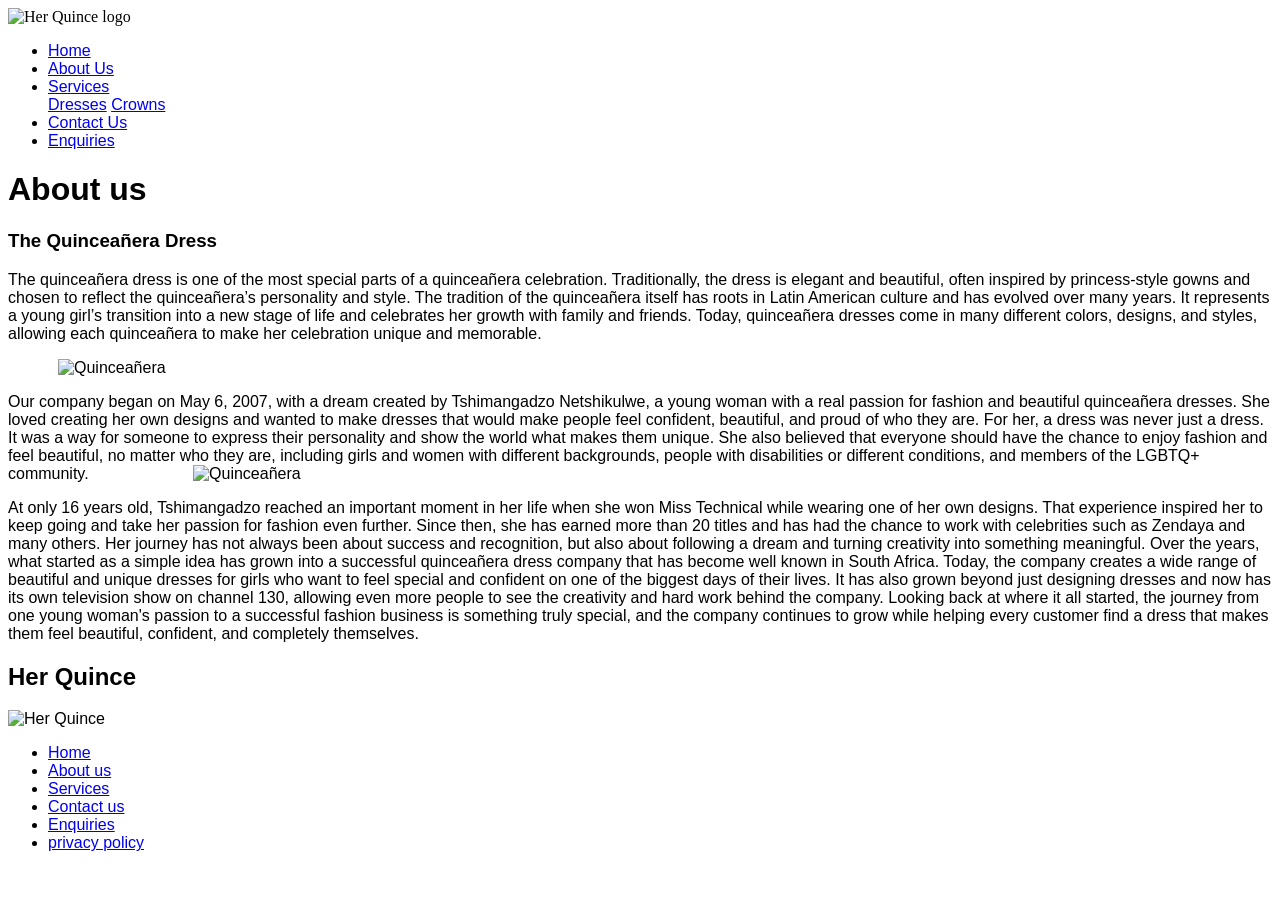
==== about.html @ 3050fed4 "Add files via upload" ====
<!DOCTYPE html>
<html lang="en">
<head>
    <meta charset="UTF-8">
    <meta name="viewport" content="width=device-width, initial-scale=1.0">

    <title>About Us | Her Quince</title>

    <meta name="description"
          content="Learn more about Her Quince and our quinceañera dresses, crowns and services.">

    <meta name="keywords"
          content="about Her Quince, quinceañera, quince dresses, quince crowns">

    <meta name="author" content="Her Quince">

<link rel="stylesheet" href="../css_assets/myFirstStyle.css"></head>
<body>
     <header>
        <img src="_images/estd 200.png" alt=" Her Quince logo">
        <nav>
    <ul style="font-family: 'Prata', sans-serif;">
        <li><a href="index.html">Home</a></li>

        <li><a href="about.html">About Us</a></li>

        <li class="dropdown">
            <a href="services.html">Services</a>

            <div class="dropdown-content">
                <a href="dresses.html">Dresses</a>
                <a href="crowns.html">Crowns</a>
            </div>
        </li>

        <li><a href="contact.html">Contact Us</a></li>

        <li><a href="enquiries.html">Enquiries</a></li>
    </ul>
</nav>

    </header>
    <main style="font-family: 'Prata', sans-serif;">
        <h1>
            About us
        </h1>
        <h3>
            The Quinceañera Dress
        </h3>
        <p>
        The quinceañera dress is one of the most special parts of a quinceañera celebration. Traditionally, the dress is elegant and beautiful, often inspired by princess-style gowns and chosen to reflect the quinceañera’s personality and style. The tradition of the quinceañera itself has roots in Latin American culture and has evolved over many years. It represents a young girl’s transition into a new stage of life and celebrates her growth with family and friends. Today, quinceañera dresses come in many different colors, designs, and styles, allowing each quinceañera to make her celebration unique and memorable.

        </p>
        <img src="_images/WhatsApp Image 2026-08-13 at 00.09.21 (1).png" style="position: relative; left: 50px;" alt="Quinceañera"> 
        <p>
            Our company began on May 6, 2007, with a dream created by Tshimangadzo Netshikulwe, a young woman with a real passion for fashion and beautiful quinceañera dresses. She loved creating her own designs and wanted to make dresses that would make people feel confident, beautiful, and proud of who they are. For her, a dress was never just a dress. It was a way for someone to express their personality and show the world what makes them unique. 
            She also believed that everyone should have the chance to enjoy fashion and feel beautiful, no matter who they are, including girls and women with different backgrounds, people with disabilities or different conditions, and members of the LGBTQ+ community. <img src="_images/WhatsApp Image 2026-08-13 at 00.09.21 (1) (1).jpeg" style="position: relative; left: 100px;" alt="Quinceañera"> 
        </p>
        <p>
          At only 16 years old, Tshimangadzo reached an important moment in her life when she won Miss Technical while wearing one of her own designs. That experience inspired her to keep going and take her passion for fashion even further. Since then, she has earned more than 20 titles and has had the chance to work with celebrities such as Zendaya and many others. Her journey has not always been about success and recognition, but also about following a dream and turning creativity into something meaningful. Over the years, what started as a simple idea has grown into a successful quinceañera dress company that has become well known in South Africa. Today, the company creates a wide range of beautiful and unique dresses for girls who want to feel special and confident on one of the biggest days of their lives. It has also grown beyond just designing dresses and now has its own television show on channel 130, allowing even more people to see the creativity and hard work behind the company. Looking back at where it all started, the journey from one young woman's passion to a successful fashion business is something truly special, and the company continues to grow while helping every customer find a dress that makes them feel beautiful, confident, and completely themselves.
        </p>



    </main>
    <footer>
        <header>
            <div style="font-family: 'Prata', sans-serif;">
                <h2>Her Quince
                </h2>
                <img src="_images/images (3) (1).jpg" alt=" Her Quince">
            </div>
        </header>
        <nav>
            <ul style="font-family: 'Prata', sans-serif;">
                <li><a href="index.html">Home</a></li>
                <li><a href="about.html">About us</a></li>
                <li><a href="services.html">Services</a></li>
                <li><a href="contact.html">Contact us</a></li>
                <li><a href="enquiries.html">Enquiries</a></li>
                <li><a href="#">privacy policy</a></li>
            </ul>
        
        </nav>

    </footer>
    
</body>
</html>
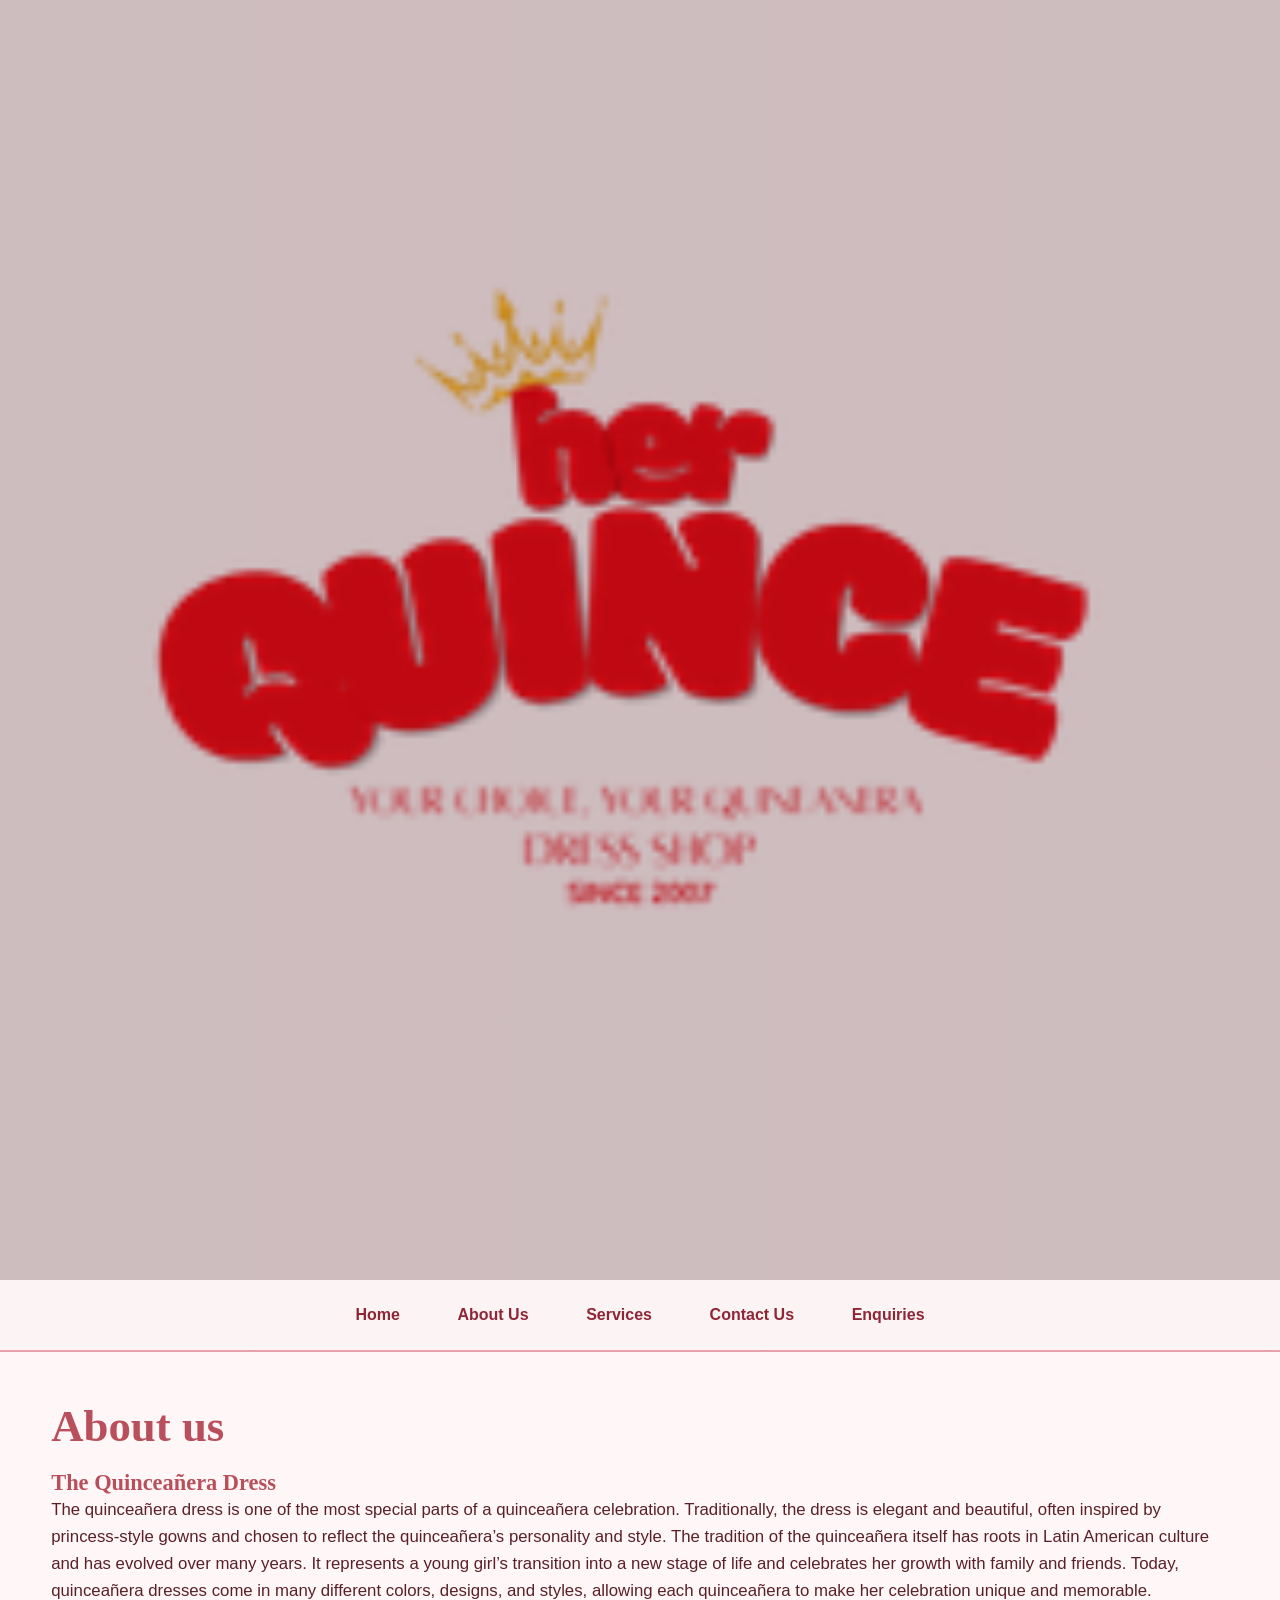
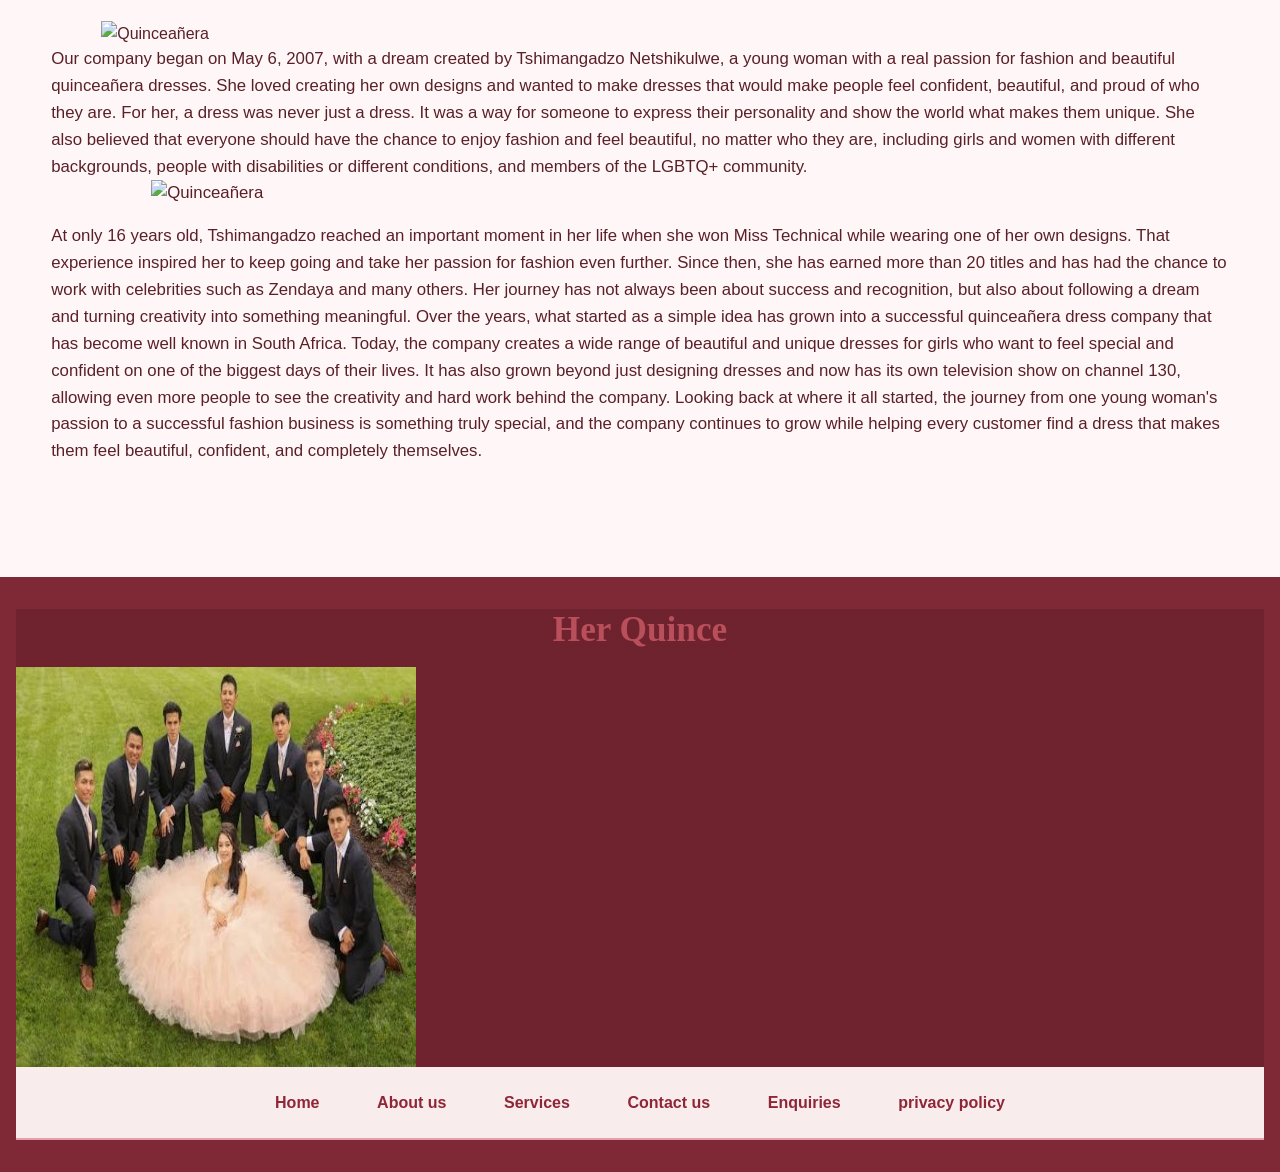
==== commit 1834756e: "Update about.html" ====
--- a/about.html
+++ b/about.html
@@ -14,10 +14,10 @@
 
     <meta name="author" content="Her Quince">
 
-<link rel="stylesheet" href="../css_assets/myFirstStyle.css"></head>
+<link rel="stylesheet" href="myFirstStyle.css"></head>
 <body>
      <header>
-        <img src="_images/estd 200.png" alt=" Her Quince logo">
+        <img src="estd 200.png" alt=" Her Quince logo">
         <nav>
     <ul style="font-family: 'Prata', sans-serif;">
         <li><a href="index.html">Home</a></li>
@@ -51,7 +51,7 @@
         The quinceañera dress is one of the most special parts of a quinceañera celebration. Traditionally, the dress is elegant and beautiful, often inspired by princess-style gowns and chosen to reflect the quinceañera’s personality and style. The tradition of the quinceañera itself has roots in Latin American culture and has evolved over many years. It represents a young girl’s transition into a new stage of life and celebrates her growth with family and friends. Today, quinceañera dresses come in many different colors, designs, and styles, allowing each quinceañera to make her celebration unique and memorable.
 
         </p>
-        <img src="_images/WhatsApp Image 2026-08-13 at 00.09.21 (1).png" style="position: relative; left: 50px;" alt="Quinceañera"> 
+        <img src="WhatsApp Image 2026-08-13 at 00.09.21 (1).png" style="position: relative; left: 50px;" alt="Quinceañera"> 
         <p>
             Our company began on May 6, 2007, with a dream created by Tshimangadzo Netshikulwe, a young woman with a real passion for fashion and beautiful quinceañera dresses. She loved creating her own designs and wanted to make dresses that would make people feel confident, beautiful, and proud of who they are. For her, a dress was never just a dress. It was a way for someone to express their personality and show the world what makes them unique. 
             She also believed that everyone should have the chance to enjoy fashion and feel beautiful, no matter who they are, including girls and women with different backgrounds, people with disabilities or different conditions, and members of the LGBTQ+ community. <img src="_images/WhatsApp Image 2026-08-13 at 00.09.21 (1) (1).jpeg" style="position: relative; left: 100px;" alt="Quinceañera"> 
@@ -68,7 +68,7 @@
             <div style="font-family: 'Prata', sans-serif;">
                 <h2>Her Quince
                 </h2>
-                <img src="_images/images (3) (1).jpg" alt=" Her Quince">
+                <img src="images (3) (1).jpg" alt=" Her Quince">
             </div>
         </header>
         <nav>
@@ -86,4 +86,4 @@
     </footer>
     
 </body>
-</html>+</html>
--- a/myFirstStyle.css
+++ b/myFirstStyle.css
@@ -0,0 +1,635 @@
+
+* {
+    margin: 0;
+    padding: 0;
+    box-sizing: border-box;
+}
+
+html {
+    scroll-behavior: smooth;
+}
+
+body {
+    font-family: Arial, sans-serif;
+    font-size: 1rem;
+    line-height: 1.6;
+    color: #5a2028;
+    background-color: #fff7f7;
+}
+
+
+img {
+    max-width: 100%;
+    height: auto;
+    display: block;
+}
+
+h1,
+h2,
+h3 {
+    font-family: Georgia, "Times New Roman", serif;
+    color: #b94f5b;
+    line-height: 1.2;
+}
+
+h1 {
+    font-size: 2.8rem;
+    margin-bottom: 1rem;
+}
+
+h2 {
+    font-size: 2.2rem;
+    margin-bottom: 1rem;
+}
+
+h3 {
+    font-size: 1.4rem;
+}
+
+p {
+    font-size: 1.05rem;
+    margin-bottom: 1rem;
+}
+
+header {
+    min-height: 320px;
+    background-image:
+        linear-gradient(
+            rgba(60, 15, 25, 0.25),
+            rgba(60, 15, 25, 0.25)
+        ),
+        url("../_images/images1.png");
+
+    background-size: cover;
+    background-position: center;
+    background-repeat: no-repeat;
+
+    display: flex;
+    flex-direction: column;
+    justify-content: flex-end;
+}
+
+nav {
+    width: 100%;
+    background-color: rgba(255, 247, 247, 0.95);
+    border-bottom: 2px solid #e7a0aa;
+    padding: 0.8rem 2rem;
+}
+
+nav ul {
+    list-style: none;
+    display: flex;
+    justify-content: center;
+    align-items: center;
+    gap: 2rem;
+    flex-wrap: wrap;
+}
+
+nav li {
+    position: relative;
+}
+
+nav a {
+    display: block;
+    color: #8f2636;
+    text-decoration: none;
+    font-weight: 600;
+    font-size: 1rem;
+    padding: 0.6rem 0.8rem;
+    border-radius: 6px;
+    transition:
+        background-color 0.3s ease,
+        color 0.3s ease,
+        transform 0.3s ease;
+}
+
+nav a:hover,
+nav a:focus {
+    background-color: #f3c4c9;
+    color: #6f1d2a;
+    transform: translateY(-2px);
+}
+
+nav a:active {
+    transform: translateY(0);
+}
+
+.dropdown-content {
+    display: none;
+    position: absolute;
+    top: 100%;
+    left: 0;
+    min-width: 170px;
+    background-color: #fff;
+    border: 1px solid #efc4c9;
+    border-radius: 8px;
+    box-shadow: 0 8px 20px rgba(90, 32, 40, 0.15);
+    z-index: 1000;
+}
+
+.dropdown-content a {
+    padding: 0.75rem 1rem;
+    color: #8f2636;
+}
+
+.dropdown-content a:hover {
+    background-color: #fde8ea;
+}
+
+.dropdown:hover .dropdown-content,
+.dropdown:focus-within .dropdown-content {
+    display: block;
+}
+
+main {
+    width: min(1200px, 92%);
+    margin: 0 auto;
+    padding: 3rem 0;
+}
+
+.page-title {
+    text-align: center;
+    margin-bottom: 2.5rem;
+}
+
+.page-title h1 {
+    font-size: clamp(2.2rem, 5vw, 3.5rem);
+    letter-spacing: 0.05em;
+}
+
+.page-title p {
+    max-width: 700px;
+    margin: 0 auto;
+    color: #71323b;
+}
+
+.row {
+    display: grid;
+    grid-template-columns: repeat(3, minmax(0, 1fr));
+    gap: 25px;
+    width: 100%;
+}
+
+.card {
+    width: 100%;
+    background-color: white;
+    border: 1px solid #f0c7cc;
+    border-radius: 14px;
+    overflow: hidden;
+    box-shadow: 0 6px 18px rgba(90, 32, 40, 0.12);
+    transition: transform 0.3s ease, box-shadow 0.3s ease;
+}
+
+.card:hover {
+    transform: translateY(-8px);
+    box-shadow: 0 12px 28px rgba(90, 32, 40, 0.2);
+}
+
+.card img {
+    width: 100%;
+    height: 360px;
+    object-fit: cover;
+    display: block;
+}
+
+.card-content {
+    padding: 20px;
+    text-align: center;
+}
+
+.card h3 {
+    font-size: 1.6rem;
+    margin-bottom: 10px;
+    color: #b94f5b;
+}
+
+.card p {
+    font-size: 1rem;
+    line-height: 1.6;
+    color: #5a2028;
+}
+
+button,
+.card button {
+    display: inline-block;
+    width: auto;
+    min-width: 140px;
+
+    padding: 0.75rem 1.5rem;
+
+    border: none;
+    border-radius: 25px;
+
+    background-color: #c85c68;
+    color: white;
+
+    font-size: 1rem;
+    font-weight: 600;
+
+    cursor: pointer;
+
+    transition:
+        background-color 0.3s ease,
+        transform 0.3s ease,
+        box-shadow 0.3s ease;
+}
+
+button:hover,
+.card button:hover {
+    background-color: #9e3544;
+    transform: scale(1.05);
+    box-shadow: 0 5px 15px rgba(90, 32, 40, 0.2);
+}
+
+button:focus,
+.card button:focus {
+    outline: 3px solid #f2aab3;
+    outline-offset: 3px;
+}
+
+button:active,
+.card button:active {
+    transform: scale(0.98);
+}
+
+.intro {
+    max-width: 900px;
+    margin: 0 auto 3rem;
+    text-align: center;
+}
+
+.intro p {
+    font-size: 1.1rem;
+}
+
+.hero-image {
+    width: 100%;
+    max-height: 550px;
+    object-fit: cover;
+    border-radius: 15px;
+    box-shadow: 0 8px 25px rgba(90, 32, 40, 0.15);
+}
+
+.service-grid {
+    display: grid;
+    grid-template-columns: repeat(2, 1fr);
+    gap: 2rem;
+}
+
+.service-card {
+    background-color: #fff;
+    padding: 1.5rem;
+    border-radius: 14px;
+    border: 1px solid #efc4c9;
+    box-shadow: 0 5px 15px rgba(90, 32, 40, 0.1);
+    text-align: center;
+}
+
+.service-card img {
+    width: 100%;
+    height: 300px;
+    object-fit: cover;
+    border-radius: 10px;
+    margin-bottom: 1rem;
+}
+
+form {
+    max-width: 700px;
+    margin: 2rem auto;
+    background-color: white;
+    padding: 2rem;
+    border-radius: 15px;
+    box-shadow: 0 6px 20px rgba(90, 32, 40, 0.12);
+}
+
+label {
+    display: block;
+    margin-bottom: 0.4rem;
+    font-weight: 600;
+    color: #7e2935;
+}
+
+input,
+textarea,
+select {
+    width: 100%;
+    padding: 0.8rem;
+    margin-bottom: 1.2rem;
+
+    border: 1px solid #dca1a9;
+    border-radius: 8px;
+
+    font-family: inherit;
+    font-size: 1rem;
+}
+
+input:focus,
+textarea:focus,
+select:focus {
+    outline: 3px solid #f4c5ca;
+    border-color: #b94f5b;
+}
+
+footer {
+    background-color: #7e2935;
+    color: white;
+    text-align: center;
+    padding: 2rem 1rem;
+    margin-top: 3rem;
+}
+
+footer p {
+    color: white;
+    margin-bottom: 0;
+}
+
+body {
+    animation: fadeIn 1s ease-in;
+}
+
+.cart {
+    position: fixed;
+    top: 20px;
+    right: 25px;
+
+    background-color: white;
+    color: #8f2636;
+
+    padding: 12px 18px;
+
+    border-radius: 30px;
+
+    font-size: 24px;
+    font-weight: bold;
+
+    box-shadow: 0 4px 15px rgba(90, 32, 40, 0.2);
+
+    z-index: 1000;
+}
+
+#cart-count {
+    display: inline-flex;
+
+    justify-content: center;
+    align-items: center;
+
+    width: 26px;
+    height: 26px;
+
+    margin-left: 5px;
+
+    background-color: #c85c68;
+    color: white;
+
+    border-radius: 50%;
+
+    font-size: 14px;
+    font-weight: bold;
+}
+
+.cart-message {
+    position: fixed;
+
+    top: 80px;
+    right: 25px;
+
+    background-color: #7e2935;
+    color: white;
+
+    padding: 12px 20px;
+
+    border-radius: 8px;
+
+    box-shadow: 0 5px 15px rgba(0, 0, 0, 0.2);
+
+    z-index: 1001;
+
+    animation: cartMessage 0.3s ease;
+}
+
+@keyframes cartMessage {
+
+    from {
+        opacity: 0;
+        transform: translateY(-15px);
+    }
+
+    to {
+        opacity: 1;
+        transform: translateY(0);
+    }
+}
+
+@media (max-width: 600px) {
+
+    .cart {
+        top: 10px;
+        right: 10px;
+
+        padding: 9px 13px;
+
+        font-size: 20px;
+    }
+
+    #cart-count {
+        width: 23px;
+        height: 23px;
+
+        font-size: 12px;
+    }
+
+    .cart-message {
+        top: 60px;
+        right: 10px;
+        left: 10px;
+
+        text-align: center;
+    }
+}
+
+@keyframes fadeIn {
+    from {
+        opacity: 0;
+    }
+
+    to {
+        opacity: 1;
+    }
+}
+
+h1,
+h2 {
+    animation: slideUp 0.8s ease-out;
+}
+
+@keyframes slideUp {
+    from {
+        transform: translateY(30px);
+        opacity: 0;
+    }
+
+    to {
+        transform: translateY(0);
+        opacity: 1;
+    }
+}
+
+.card {
+    animation: cardAppear 0.8s ease-out;
+}
+
+@keyframes cardAppear {
+    from {
+        opacity: 0;
+        transform: translateY(20px);
+    }
+
+    to {
+        opacity: 1;
+        transform: translateY(0);
+    }
+}
+@media (max-width: 900px) {
+
+    header {
+        min-height: 280px;
+    }
+
+    nav ul {
+        gap: 0.8rem;
+    }
+
+    nav a {
+        font-size: 0.95rem;
+    }
+
+    .row {
+        grid-template-columns: repeat(2, 1fr);
+    }
+
+    .service-grid {
+        grid-template-columns: 1fr;
+    }
+
+    .card img {
+        height: 320px;
+    }
+}
+
+@media (max-width: 600px) {
+
+    body {
+        font-size: 0.95rem;
+    }
+
+    header {
+        min-height: 240px;
+    }
+
+    nav {
+        padding: 0.7rem 1rem;
+    }
+
+    nav ul {
+        flex-direction: column;
+        gap: 0.3rem;
+    }
+
+    nav li {
+        width: 100%;
+        text-align: center;
+    }
+
+    nav a {
+        width: 100%;
+    }
+
+    .dropdown-content {
+        position: static;
+        width: 100%;
+    }
+
+    main {
+        width: 94%;
+        padding: 2rem 0;
+    }
+
+    h1 {
+        font-size: 2rem;
+    }
+
+    h2 {
+        font-size: 1.7rem;
+    }
+
+    .row {
+        grid-template-columns: 1fr;
+        gap: 1.5rem;
+    }
+
+    .card img {
+        height: 350px;
+    }
+
+    .card-content {
+        padding: 1.2rem;
+    }
+
+    .intro p {
+        font-size: 1rem;
+    }
+
+    form {
+        padding: 1.2rem;
+    }
+}
+
+
+@media (prefers-reduced-motion: reduce) {
+
+    html {
+        scroll-behavior: auto;
+    }
+
+    *,
+    *::before,
+    *::after {
+        animation-duration: 0.01ms !important;
+        animation-iteration-count: 1 !important;
+        transition-duration: 0.01ms !important;
+    }
+}
+
+@media (max-width: 900px) {
+    .row {
+        grid-template-columns: repeat(2, 1fr);
+    }
+}
+
+@media (max-width: 600px) {
+    .row {
+        grid-template-columns: 1fr;
+    }
+
+    .card img {
+        height: 350px;
+    }
+}
+
+.row {
+    display: grid;
+    grid-template-columns: repeat(3, 1fr);
+    gap: 25px;
+}
+
+@media (max-width: 900px) {
+    .row {
+        grid-template-columns: repeat(2, 1fr);
+    }
+}
+
+@media (max-width: 600px) {
+    .row {
+        grid-template-columns: 1fr;
+    }
+}
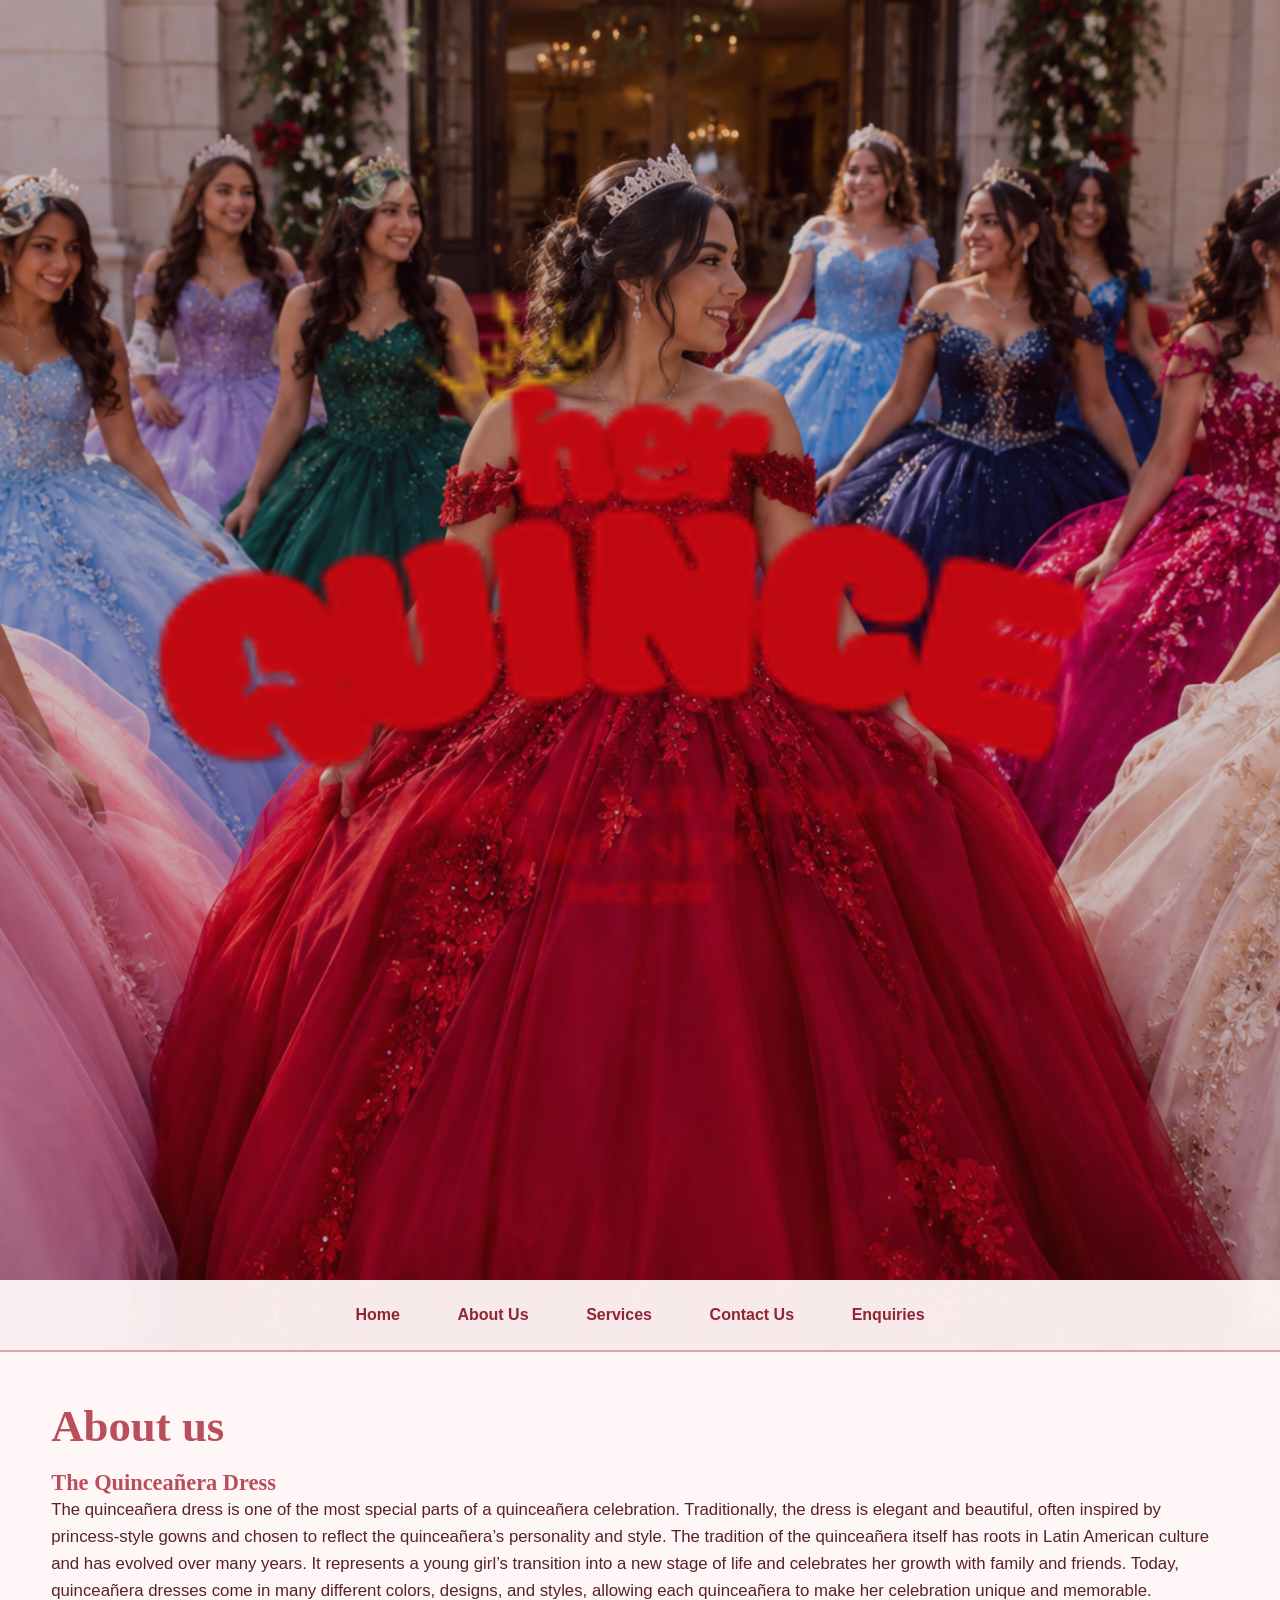
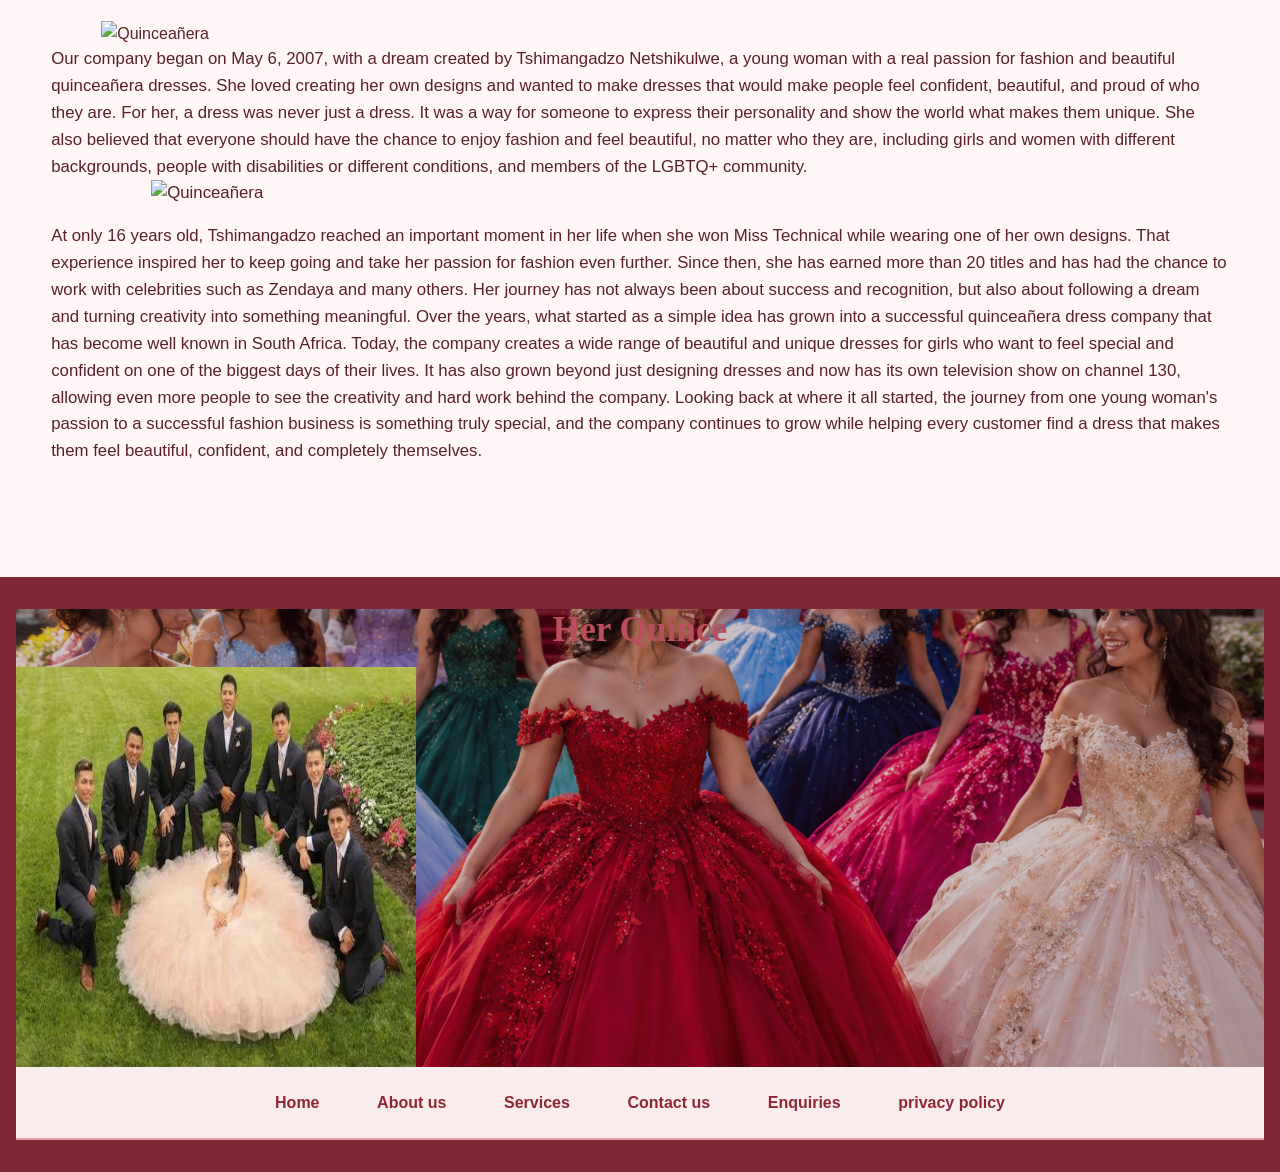
==== commit 6b29f18b: "Update about.html" ====
--- a/about.html
+++ b/about.html
@@ -51,10 +51,11 @@
         The quinceañera dress is one of the most special parts of a quinceañera celebration. Traditionally, the dress is elegant and beautiful, often inspired by princess-style gowns and chosen to reflect the quinceañera’s personality and style. The tradition of the quinceañera itself has roots in Latin American culture and has evolved over many years. It represents a young girl’s transition into a new stage of life and celebrates her growth with family and friends. Today, quinceañera dresses come in many different colors, designs, and styles, allowing each quinceañera to make her celebration unique and memorable.
 
         </p>
-        <img src="WhatsApp Image 2026-08-13 at 00.09.21 (1).png" style="position: relative; left: 50px;" alt="Quinceañera"> 
+        <img src="images/WhatsApp Image 2026-08-13 at 00.09.21 (1).png" style="position: relative; left: 50px;" alt="Quinceañera"> 
         <p>
             Our company began on May 6, 2007, with a dream created by Tshimangadzo Netshikulwe, a young woman with a real passion for fashion and beautiful quinceañera dresses. She loved creating her own designs and wanted to make dresses that would make people feel confident, beautiful, and proud of who they are. For her, a dress was never just a dress. It was a way for someone to express their personality and show the world what makes them unique. 
-            She also believed that everyone should have the chance to enjoy fashion and feel beautiful, no matter who they are, including girls and women with different backgrounds, people with disabilities or different conditions, and members of the LGBTQ+ community. <img src="_images/WhatsApp Image 2026-08-13 at 00.09.21 (1) (1).jpeg" style="position: relative; left: 100px;" alt="Quinceañera"> 
+            She also believed that everyone should have the chance to enjoy fashion and feel beautiful, no matter who they are, including girls and women with different backgrounds, people with disabilities or different conditions, and members of the LGBTQ+ community. 
+            <img src="images/WhatsApp Image 2026-08-13 at 00.09.21 (1) (1).jpeg" style="position: relative; left: 100px;" alt="Quinceañera"> 
         </p>
         <p>
           At only 16 years old, Tshimangadzo reached an important moment in her life when she won Miss Technical while wearing one of her own designs. That experience inspired her to keep going and take her passion for fashion even further. Since then, she has earned more than 20 titles and has had the chance to work with celebrities such as Zendaya and many others. Her journey has not always been about success and recognition, but also about following a dream and turning creativity into something meaningful. Over the years, what started as a simple idea has grown into a successful quinceañera dress company that has become well known in South Africa. Today, the company creates a wide range of beautiful and unique dresses for girls who want to feel special and confident on one of the biggest days of their lives. It has also grown beyond just designing dresses and now has its own television show on channel 130, allowing even more people to see the creativity and hard work behind the company. Looking back at where it all started, the journey from one young woman's passion to a successful fashion business is something truly special, and the company continues to grow while helping every customer find a dress that makes them feel beautiful, confident, and completely themselves.
--- a/myFirstStyle.css
+++ b/myFirstStyle.css
@@ -58,8 +58,8 @@
             rgba(60, 15, 25, 0.25),
             rgba(60, 15, 25, 0.25)
         ),
-        url("../_images/images1.png");
-
+        url("images1.png");
+    
     background-size: cover;
     background-position: center;
     background-repeat: no-repeat;
@@ -632,4 +632,4 @@
     .row {
         grid-template-columns: 1fr;
     }
-}+}
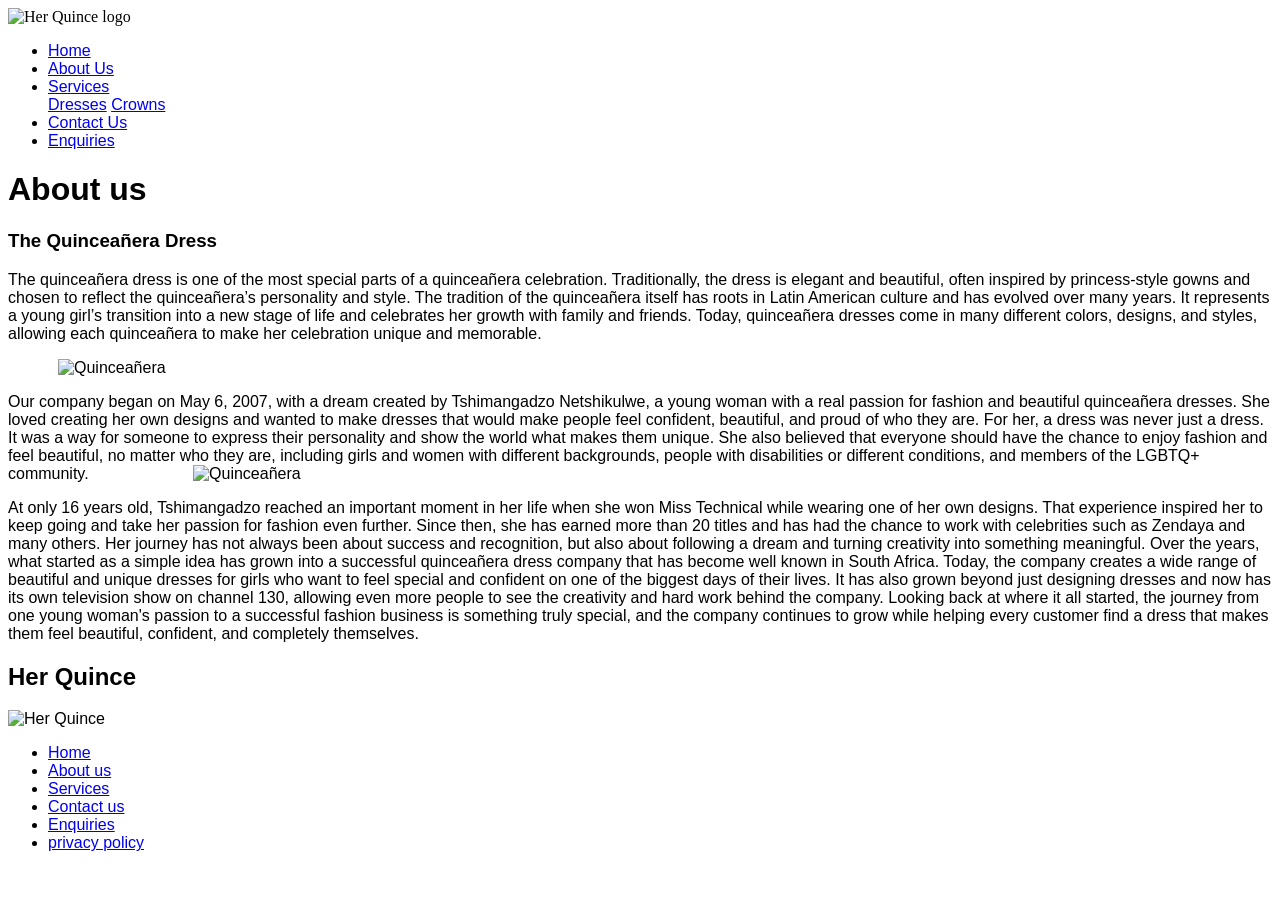
==== commit 48a5d91d: "Add files via upload" ====
--- a/about.html
+++ b/about.html
@@ -14,10 +14,10 @@
 
     <meta name="author" content="Her Quince">
 
-<link rel="stylesheet" href="myFirstStyle.css"></head>
+<link rel="stylesheet" href="../css_assets/myFirstStyle.css"></head>
 <body>
      <header>
-        <img src="estd 200.png" alt=" Her Quince logo">
+        <img src="_images/estd 200.png" alt=" Her Quince logo">
         <nav>
     <ul style="font-family: 'Prata', sans-serif;">
         <li><a href="index.html">Home</a></li>
@@ -51,11 +51,10 @@
         The quinceañera dress is one of the most special parts of a quinceañera celebration. Traditionally, the dress is elegant and beautiful, often inspired by princess-style gowns and chosen to reflect the quinceañera’s personality and style. The tradition of the quinceañera itself has roots in Latin American culture and has evolved over many years. It represents a young girl’s transition into a new stage of life and celebrates her growth with family and friends. Today, quinceañera dresses come in many different colors, designs, and styles, allowing each quinceañera to make her celebration unique and memorable.
 
         </p>
-        <img src="images/WhatsApp Image 2026-08-13 at 00.09.21 (1).png" style="position: relative; left: 50px;" alt="Quinceañera"> 
+        <img src="_images/image  (4).png" style="position: relative; left: 50px;" alt="Quinceañera"> 
         <p>
             Our company began on May 6, 2007, with a dream created by Tshimangadzo Netshikulwe, a young woman with a real passion for fashion and beautiful quinceañera dresses. She loved creating her own designs and wanted to make dresses that would make people feel confident, beautiful, and proud of who they are. For her, a dress was never just a dress. It was a way for someone to express their personality and show the world what makes them unique. 
-            She also believed that everyone should have the chance to enjoy fashion and feel beautiful, no matter who they are, including girls and women with different backgrounds, people with disabilities or different conditions, and members of the LGBTQ+ community. 
-            <img src="images/WhatsApp Image 2026-08-13 at 00.09.21 (1) (1).jpeg" style="position: relative; left: 100px;" alt="Quinceañera"> 
+            She also believed that everyone should have the chance to enjoy fashion and feel beautiful, no matter who they are, including girls and women with different backgrounds, people with disabilities or different conditions, and members of the LGBTQ+ community. <img src="_images/images(2).jpeg" style="position: relative; left: 100px;" alt="Quinceañera"> 
         </p>
         <p>
           At only 16 years old, Tshimangadzo reached an important moment in her life when she won Miss Technical while wearing one of her own designs. That experience inspired her to keep going and take her passion for fashion even further. Since then, she has earned more than 20 titles and has had the chance to work with celebrities such as Zendaya and many others. Her journey has not always been about success and recognition, but also about following a dream and turning creativity into something meaningful. Over the years, what started as a simple idea has grown into a successful quinceañera dress company that has become well known in South Africa. Today, the company creates a wide range of beautiful and unique dresses for girls who want to feel special and confident on one of the biggest days of their lives. It has also grown beyond just designing dresses and now has its own television show on channel 130, allowing even more people to see the creativity and hard work behind the company. Looking back at where it all started, the journey from one young woman's passion to a successful fashion business is something truly special, and the company continues to grow while helping every customer find a dress that makes them feel beautiful, confident, and completely themselves.
@@ -69,7 +68,7 @@
             <div style="font-family: 'Prata', sans-serif;">
                 <h2>Her Quince
                 </h2>
-                <img src="images (3) (1).jpg" alt=" Her Quince">
+                <img src="_images/images (3) (1).jpg" alt=" Her Quince">
             </div>
         </header>
         <nav>
@@ -87,4 +86,4 @@
     </footer>
     
 </body>
-</html>
+</html>
